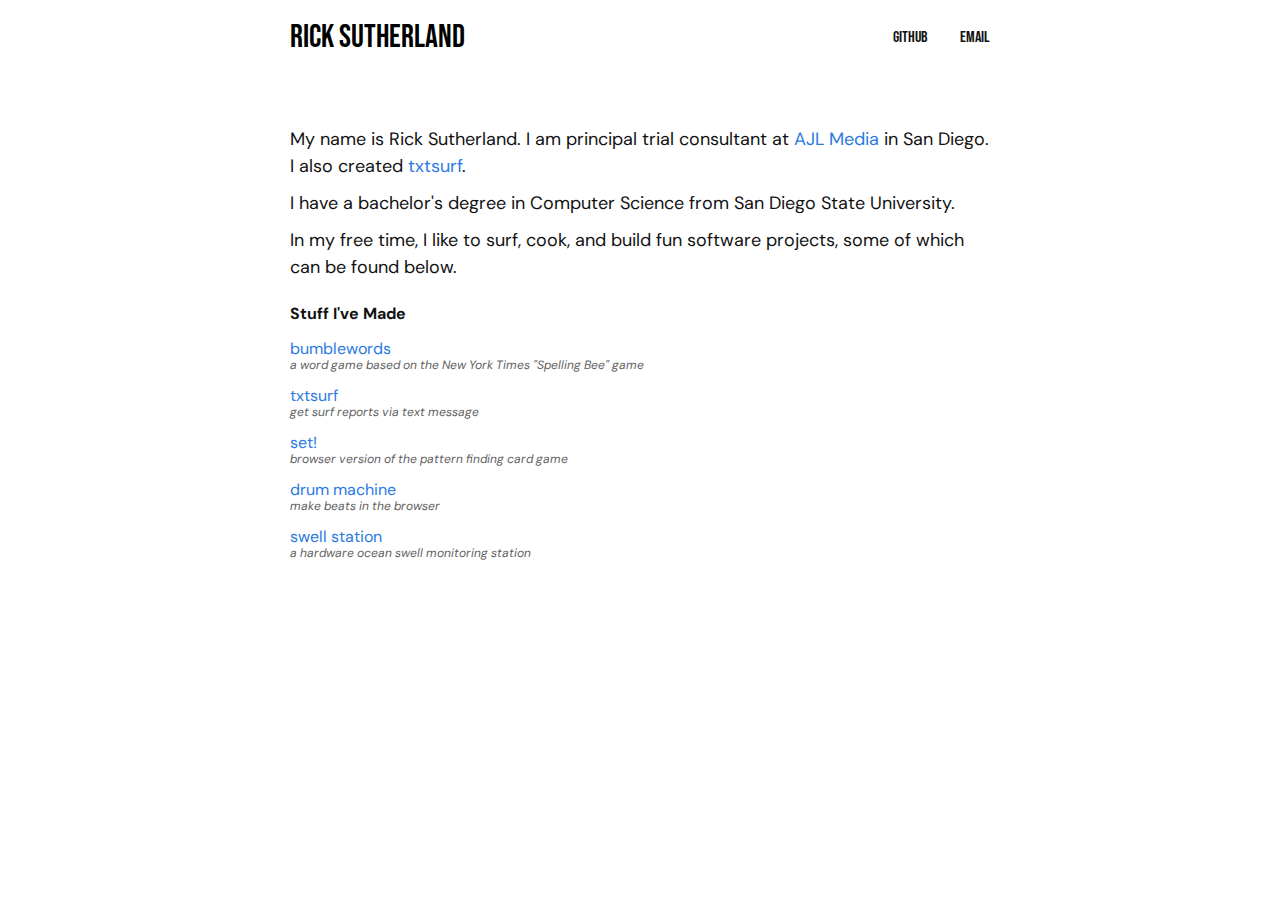
==== index.html @ 7af8c50e "add some stuff" ====
<!DOCTYPE html>
<html lang="en">

<head>
    <meta charset="UTF-8">
    <meta http-equiv="X-UA-Compatible" content="IE=edge">
    <meta name="viewport" content="width=device-width, initial-scale=1.0">
    <title>Rick Sutherland</title>
    <link rel="preconnect" href="https://fonts.gstatic.com">
    <link href="https://fonts.googleapis.com/css2?family=Bebas+Neue&display=swap" rel="stylesheet"> 
    <link href="https://fonts.googleapis.com/css2?family=DM+Sans&display=swap" rel="stylesheet"> 
    <link rel='stylesheet' href='style.css'>
</head>

<body>
    <header class='site-header'>    
        <div class='wrapper'>
            <a class='site-title' href='/'>rick sutherland</a>
            <nav class='site-nav'>
                <a href='https://github.com/rsuth'>github</a>
                <a href='mailto:suthe.rick@gmail.com'>email</a>
            </nav>
        </div>
    </header>
    <div class='site-content'>
        <div class='wrapper'>
            <div class='about'>
                <p>My name is Rick Sutherland. I am principal trial consultant at <a href='https://www.ajlmedia.com'>AJL Media</a> in San Diego. I also created <a href='https://txtsurf.com/'>txtsurf</a>.</p>
                <p>I have a bachelor's degree in Computer Science from San Diego State University.</p>
                <p>In my free time, I like to surf, cook, and build fun software projects, some of which can be found below.</p>
            </div>
            <div class='projects'>
                <h4> Stuff I've Made</h4>
                <ul class='project-list'>
                    <li>
                        <a href='/bumblewords'>bumblewords</a>
                        <br>
                        <div class='project-caption'>a word game based on the New York Times "Spelling Bee" game</div>
                    </li>
                    <li>
                        <a href='https://www.txtsurf.com'>txtsurf</a>
                        <div class='project-caption'>get surf reports via text message</div>
                    </li>
                    <li>
                        <a href='set/index.html'>set!</a>
                        <div class='project-caption'>browser version of the pattern finding card game</div>
                    </li>
                    <li>
                        <a href='drums/index.html'>drum machine</a>
                        <div class='project-caption'>make beats in the browser</div>
                    </li>
                    <li>
                        <a href='/swellstation.html'>swell station</a>
                        <div class='project-caption'>a hardware ocean swell monitoring station</div>
                    </li>
                </ul>
            </div>
        </div>
    </div>

</body>

</html>
---- style.css ----
body { 
    font-family: 'DM Sans', sans-serif;
    font-size: 16px; 
    line-height: 1.5; 
    font-weight: 400; 
    color: #111; 
    background-color: #fff; 
    -webkit-text-size-adjust: 100%; 
}

h1, h3, h4, h5, h6, p { 
    margin-bottom: 15px; 
    
}

/** Links */
a { 
    color: #2a7ae2; 
    text-decoration: none; 
}

a:visited { color: #1756a9; }

/** Wrapper */
.wrapper { 
    max-width: 700px; 
    margin-right: auto; 
    margin-left: auto; 
    padding-right: 30px; 
    padding-left: 30px; 
}

@media only screen and (max-width: 700px) { 
    .wrapper { 
        padding-right: 15px; 
        padding-left: 15px; 
    } 
}

/** Site header */
.site-header { 
    min-height: 56px; 
    position: relative; 
    margin-top: 10px; 
}

.site-title { 
    font-size: 32px; 
    line-height: 56px;
    margin-bottom: 0; 
    float: left; 
    font-weight: 500; 
    color: #000; 
    font-family: 'Bebas Neue', cursive;
}

.site-title:visited { 
    color: #000; 
}

.site-nav {
    float: right;
    line-height: 56px;
    font-size: 16px;
    font-family: 'Bebas Neue', cursive;
}

.site-nav a {
    color: #111;
    margin-left: 30px;
}

.site-content {
    margin-top: 60px;
}

.project-list {
    margin-top: 0px;
    line-height: 1em;
    padding-left: 0;
}

.project-list li {
    margin-top: 15px;
    list-style: none;
}

.project-caption {
    font-size: 12px;
    color: rgb(97, 97, 97);
    font-style: italic;
}

h3 {
    margin-bottom: 6px;
}

p {
    font-size: 18px;
    margin-top: 10px;
    margin-bottom: 0px;
}

img {
    margin-top: 15px;
}

@media only screen and (max-width: 700px) { 
    img {
        width: 300px;
    }
}
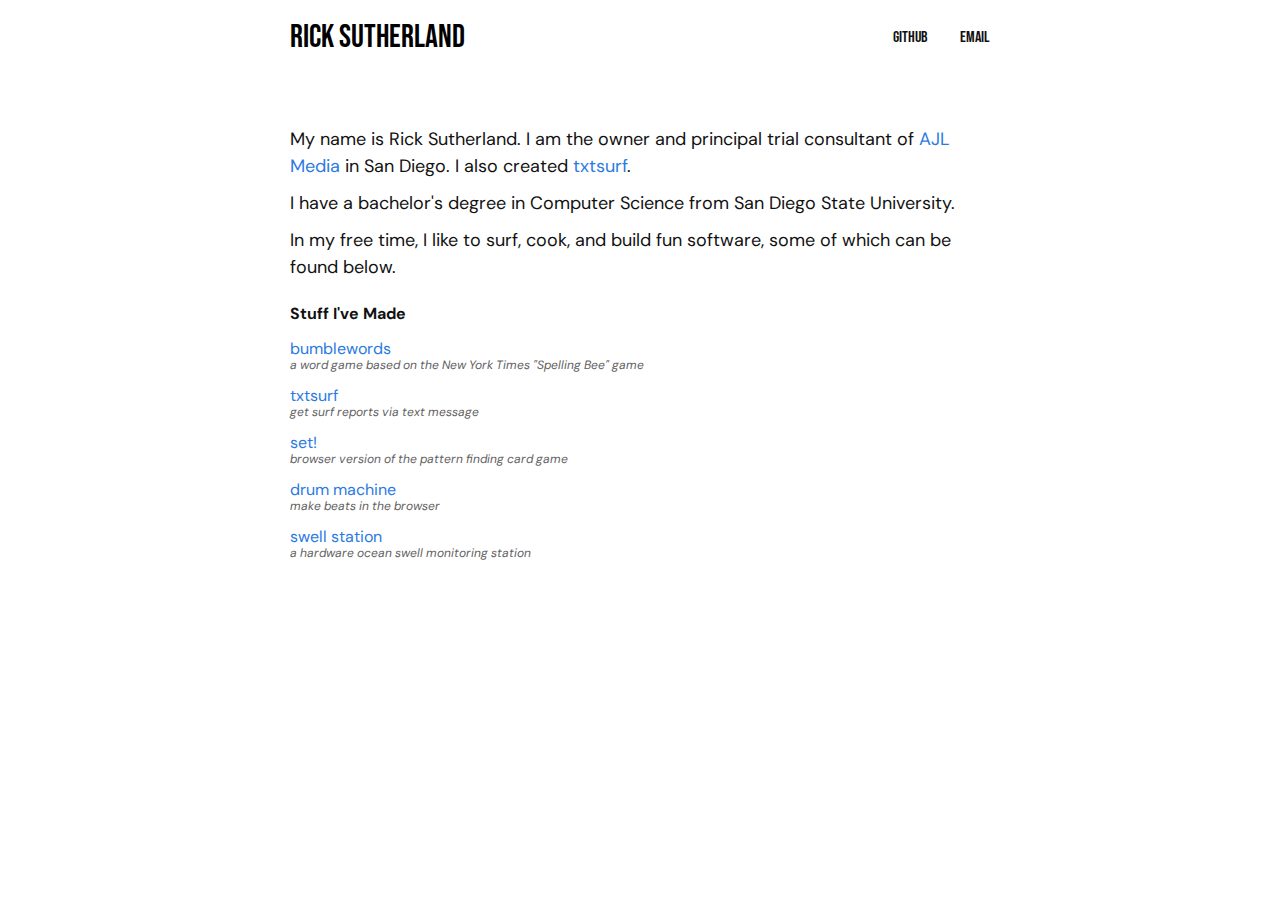
==== commit 801d6f0e: "reword bio" ====
--- a/index.html
+++ b/index.html
@@ -25,9 +25,9 @@
     <div class='site-content'>
         <div class='wrapper'>
             <div class='about'>
-                <p>My name is Rick Sutherland. I am principal trial consultant at <a href='https://www.ajlmedia.com'>AJL Media</a> in San Diego. I also created <a href='https://txtsurf.com/'>txtsurf</a>.</p>
+                <p>My name is Rick Sutherland. I am the owner and principal trial consultant of <a href='https://ajlmedia.com'>AJL Media</a> in San Diego. I also created <a href='https://txtsurf.com/'>txtsurf</a>.</p>
                 <p>I have a bachelor's degree in Computer Science from San Diego State University.</p>
-                <p>In my free time, I like to surf, cook, and build fun software projects, some of which can be found below.</p>
+                <p>In my free time, I like to surf, cook, and build fun software, some of which can be found below.</p>
             </div>
             <div class='projects'>
                 <h4> Stuff I've Made</h4>
@@ -38,7 +38,7 @@
                         <div class='project-caption'>a word game based on the New York Times "Spelling Bee" game</div>
                     </li>
                     <li>
-                        <a href='https://www.txtsurf.com'>txtsurf</a>
+                        <a href='https://txtsurf.com'>txtsurf</a>
                         <div class='project-caption'>get surf reports via text message</div>
                     </li>
                     <li>
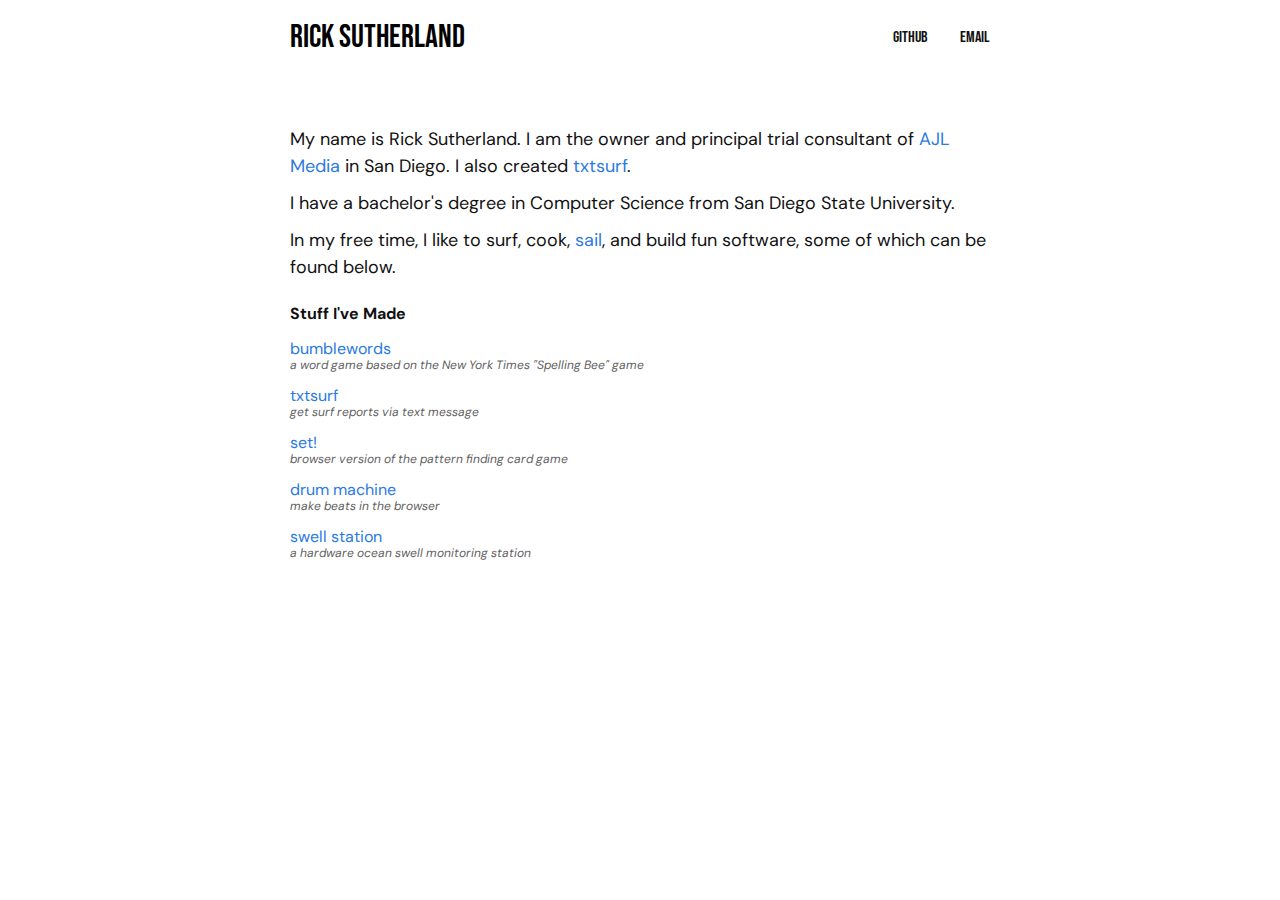
==== commit f3576c68: "add sailing" ====
--- a/index.html
+++ b/index.html
@@ -27,7 +27,7 @@
             <div class='about'>
                 <p>My name is Rick Sutherland. I am the owner and principal trial consultant of <a href='https://ajlmedia.com'>AJL Media</a> in San Diego. I also created <a href='https://txtsurf.com/'>txtsurf</a>.</p>
                 <p>I have a bachelor's degree in Computer Science from San Diego State University.</p>
-                <p>In my free time, I like to surf, cook, and build fun software, some of which can be found below.</p>
+                <p>In my free time, I like to surf, cook, <a href="sailing/index.html">sail</a>, and build fun software, some of which can be found below.</p>
             </div>
             <div class='projects'>
                 <h4> Stuff I've Made</h4>
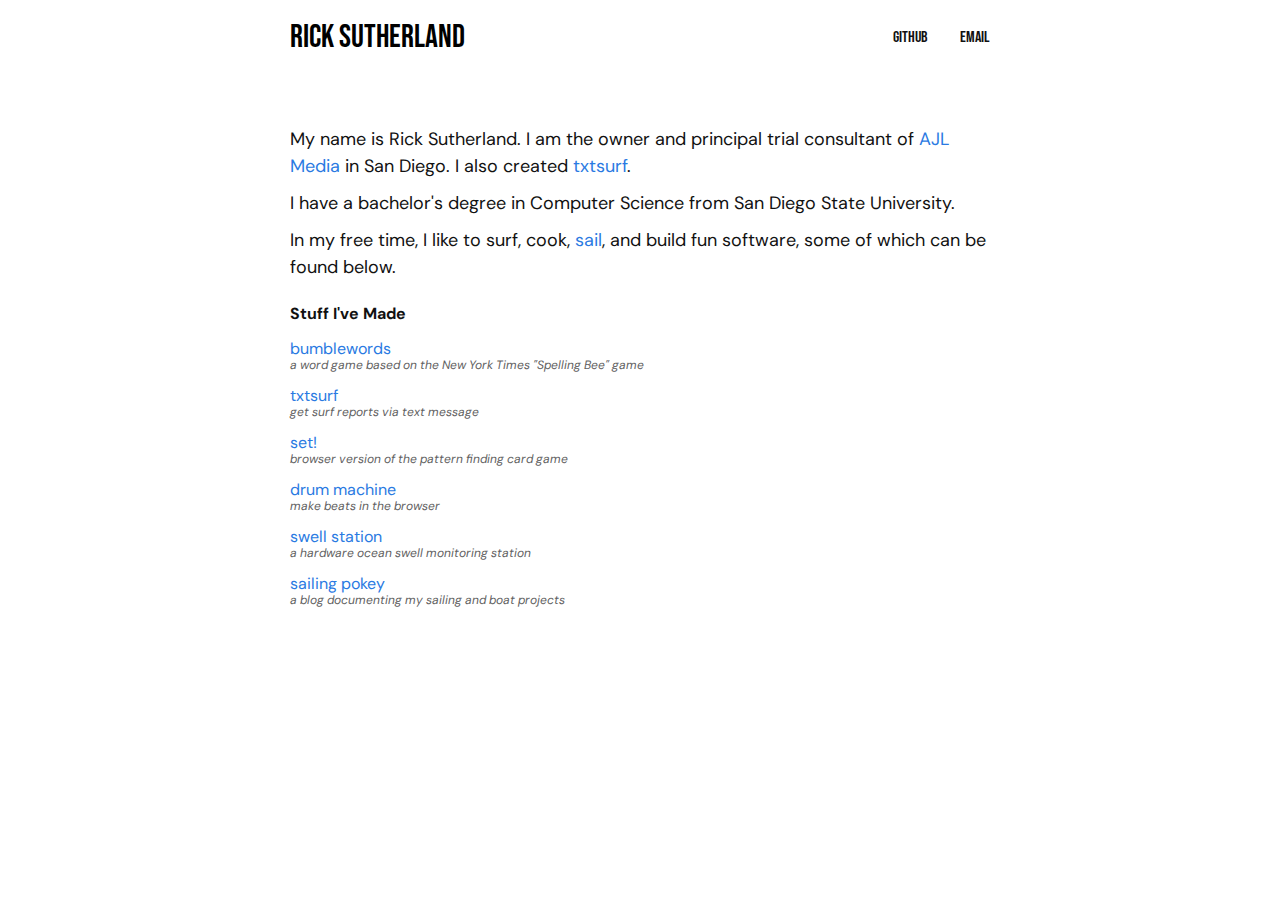
==== commit 724ffc9c: "add sailing section" ====
--- a/index.html
+++ b/index.html
@@ -53,6 +53,10 @@
                         <a href='/swellstation.html'>swell station</a>
                         <div class='project-caption'>a hardware ocean swell monitoring station</div>
                     </li>
+                    <li>
+                        <a href="sailing/index.html">sailing pokey</a>
+                        <div class='project-caption'>a blog documenting my sailing and boat projects</div>
+                    </li>
                 </ul>
             </div>
         </div>
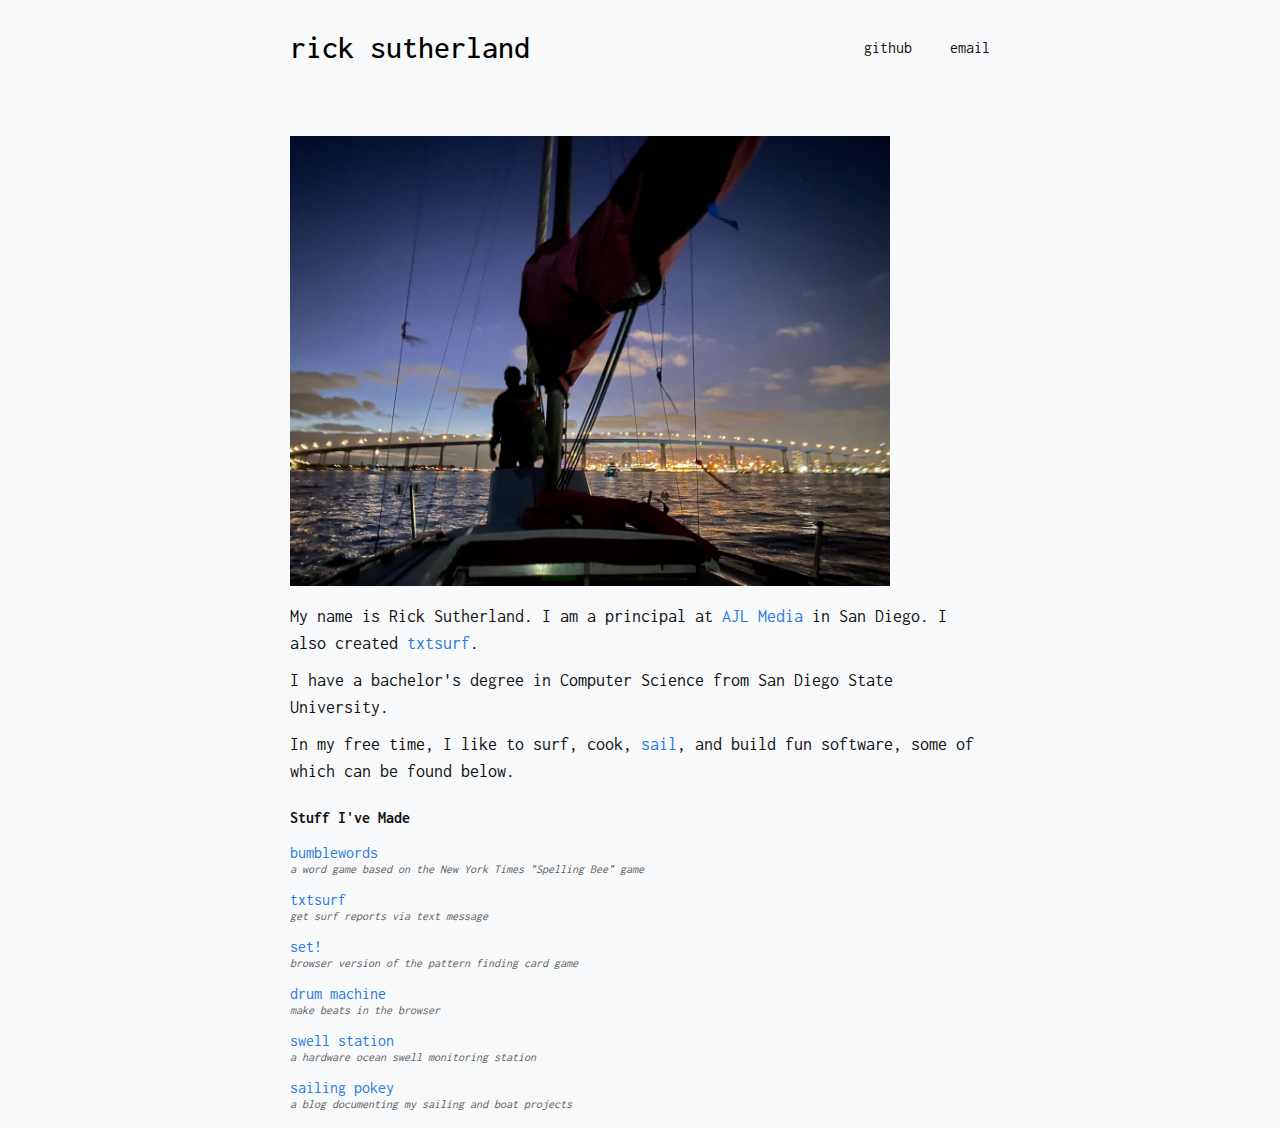
==== commit d0531de0: "add sailing post, clean up sailing css" ====
--- a/index.html
+++ b/index.html
@@ -7,13 +7,12 @@
     <meta name="viewport" content="width=device-width, initial-scale=1.0">
     <title>Rick Sutherland</title>
     <link rel="preconnect" href="https://fonts.gstatic.com">
-    <link href="https://fonts.googleapis.com/css2?family=Bebas+Neue&display=swap" rel="stylesheet"> 
-    <link href="https://fonts.googleapis.com/css2?family=DM+Sans&display=swap" rel="stylesheet"> 
+    <link href="https://fonts.googleapis.com/css2?family=DM+Sans&display=swap" rel="stylesheet">
     <link rel='stylesheet' href='style.css'>
 </head>
 
 <body>
-    <header class='site-header'>    
+    <header class='site-header'>
         <div class='wrapper'>
             <a class='site-title' href='/'>rick sutherland</a>
             <nav class='site-nav'>
@@ -24,16 +23,20 @@
     </header>
     <div class='site-content'>
         <div class='wrapper'>
+            <img src="/img/IMG_2399.jpeg" width="600px">
             <div class='about'>
-                <p>My name is Rick Sutherland. I am the owner and principal trial consultant of <a href='https://ajlmedia.com'>AJL Media</a> in San Diego. I also created <a href='https://txtsurf.com/'>txtsurf</a>.</p>
+                <p>My name is Rick Sutherland. I am a principal at <a href='https://ajlmedia.com'>AJL Media</a> in San
+                    Diego. I also created <a href='https://txtsurf.com/'>txtsurf</a>.</p>
+
                 <p>I have a bachelor's degree in Computer Science from San Diego State University.</p>
-                <p>In my free time, I like to surf, cook, <a href="sailing/index.html">sail</a>, and build fun software, some of which can be found below.</p>
+                <p>In my free time, I like to surf, cook, <a href="sailing/index.html">sail</a>, and build fun software,
+                    some of which can be found below.</p>
             </div>
             <div class='projects'>
                 <h4> Stuff I've Made</h4>
                 <ul class='project-list'>
                     <li>
-                        <a href='/bumblewords'>bumblewords</a>
+                        <a href='https://bumblewords.com'>bumblewords</a>
                         <br>
                         <div class='project-caption'>a word game based on the New York Times "Spelling Bee" game</div>
                     </li>
--- a/style.css
+++ b/style.css
@@ -1,68 +1,77 @@
-body { 
-    font-family: 'DM Sans', sans-serif;
-    font-size: 16px; 
-    line-height: 1.5; 
-    font-weight: 400; 
-    color: #111; 
-    background-color: #fff; 
-    -webkit-text-size-adjust: 100%; 
+@import url('https://fonts.googleapis.com/css2?family=Inconsolata&display=swap');
+
+body {
+    font-family: "Inconsolata";
+    font-size: 16px;
+    line-height: 1.5;
+    font-weight: 400;
+    color: #111;
+    background-color: #f8f9fa;
+    -webkit-text-size-adjust: 100%;
 }
 
-h1, h3, h4, h5, h6, p { 
-    margin-bottom: 15px; 
-    
+h1,
+h3,
+h4,
+h5,
+h6,
+p {
+    margin-bottom: 15px;
+
 }
 
 /** Links */
-a { 
-    color: #2a7ae2; 
-    text-decoration: none; 
+a {
+    color: #2a7ae2;
+    text-decoration: none;
 }
 
-a:visited { color: #1756a9; }
+a:visited {
+    color: #1756a9;
+}
 
 /** Wrapper */
-.wrapper { 
-    max-width: 700px; 
-    margin-right: auto; 
-    margin-left: auto; 
-    padding-right: 30px; 
-    padding-left: 30px; 
+.wrapper {
+    max-width: 700px;
+    margin-right: auto;
+    margin-left: auto;
+    padding-right: 30px;
+    padding-left: 30px;
 }
 
-@media only screen and (max-width: 700px) { 
-    .wrapper { 
-        padding-right: 15px; 
-        padding-left: 15px; 
-    } 
+@media only screen and (max-width: 700px) {
+    .wrapper {
+        padding-right: 15px;
+        padding-left: 15px;
+    }
 }
 
 /** Site header */
-.site-header { 
-    min-height: 56px; 
-    position: relative; 
-    margin-top: 10px; 
+.site-header {
+    min-height: 56px;
+    position: relative;
+    margin-top: 20px;
 }
 
-.site-title { 
-    font-size: 32px; 
+.site-title {
+    font-size: 32px;
     line-height: 56px;
-    margin-bottom: 0; 
-    float: left; 
-    font-weight: 500; 
-    color: #000; 
-    font-family: 'Bebas Neue', cursive;
+    margin-bottom: 0;
+    float: left;
+    font-weight: 500;
+    color: #000;
+    font-family: 'Inconsolata', monospace;
 }
 
-.site-title:visited { 
-    color: #000; 
+.site-title:visited {
+    color: #000;
 }
 
 .site-nav {
     float: right;
     line-height: 56px;
     font-size: 16px;
-    font-family: 'Bebas Neue', cursive;
+    font-family: 'Inconsolata', monospace;
 }
 
 .site-nav a {
@@ -71,7 +80,7 @@
 }
 
 .site-content {
-    margin-top: 60px;
+    margin-top: 45px;
 }
 
 .project-list {
@@ -105,7 +114,7 @@
     margin-top: 15px;
 }
 
-@media only screen and (max-width: 700px) { 
+@media only screen and (max-width: 700px) {
     img {
         width: 300px;
     }
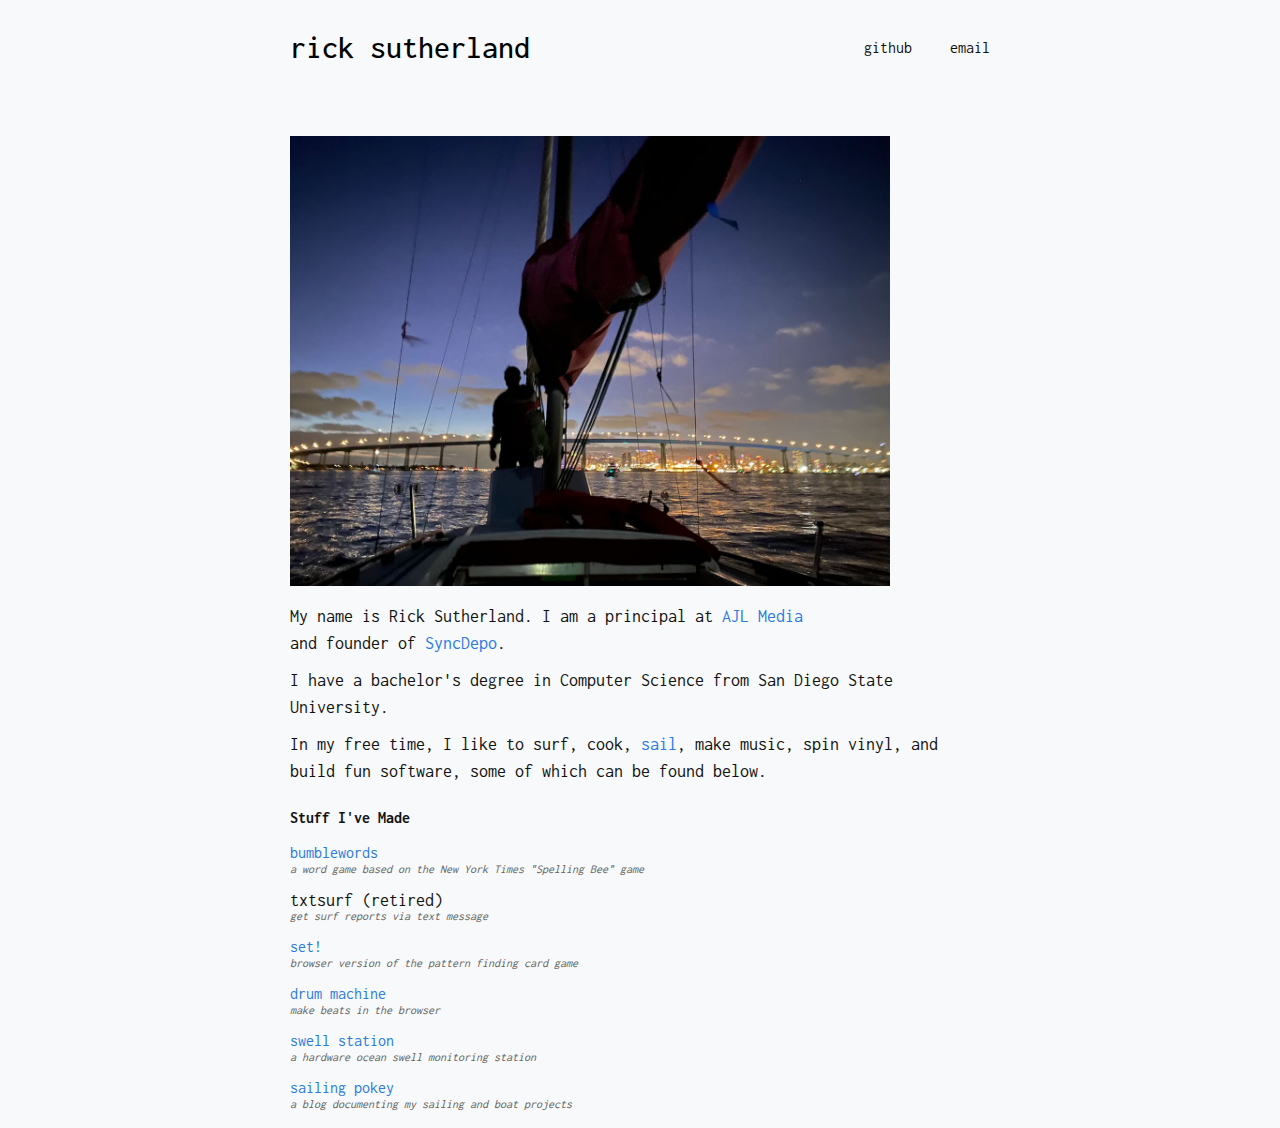
==== commit 9cb0bb37: "add drums and set" ====
--- a/index.html
+++ b/index.html
@@ -23,13 +23,13 @@
     </header>
     <div class='site-content'>
         <div class='wrapper'>
-            <img src="/img/IMG_2399.jpeg" width="600px">
+            <img src="./img/IMG_2399.jpeg" width="600px">
             <div class='about'>
-                <p>My name is Rick Sutherland. I am a principal at <a href='https://ajlmedia.com'>AJL Media</a> in San
-                    Diego. I also created <a href='https://txtsurf.com/'>txtsurf</a>.</p>
+                <p>My name is Rick Sutherland. I am a principal at <a href='https://ajlmedia.com'>AJL Media</a> <br>and founder of <a href='https://syncdepo.com/'>SyncDepo</a>.</p>
 
                 <p>I have a bachelor's degree in Computer Science from San Diego State University.</p>
-                <p>In my free time, I like to surf, cook, <a href="sailing/index.html">sail</a>, and build fun software,
+                
+                <p>In my free time, I like to surf, cook, <a href="sailing/index.html">sail</a>, make music, spin vinyl, and build fun software,
                     some of which can be found below.</p>
             </div>
             <div class='projects'>
@@ -41,7 +41,7 @@
                         <div class='project-caption'>a word game based on the New York Times "Spelling Bee" game</div>
                     </li>
                     <li>
-                        <a href='https://txtsurf.com'>txtsurf</a>
+                        <p>txtsurf (retired)</p>
                         <div class='project-caption'>get surf reports via text message</div>
                     </li>
                     <li>
